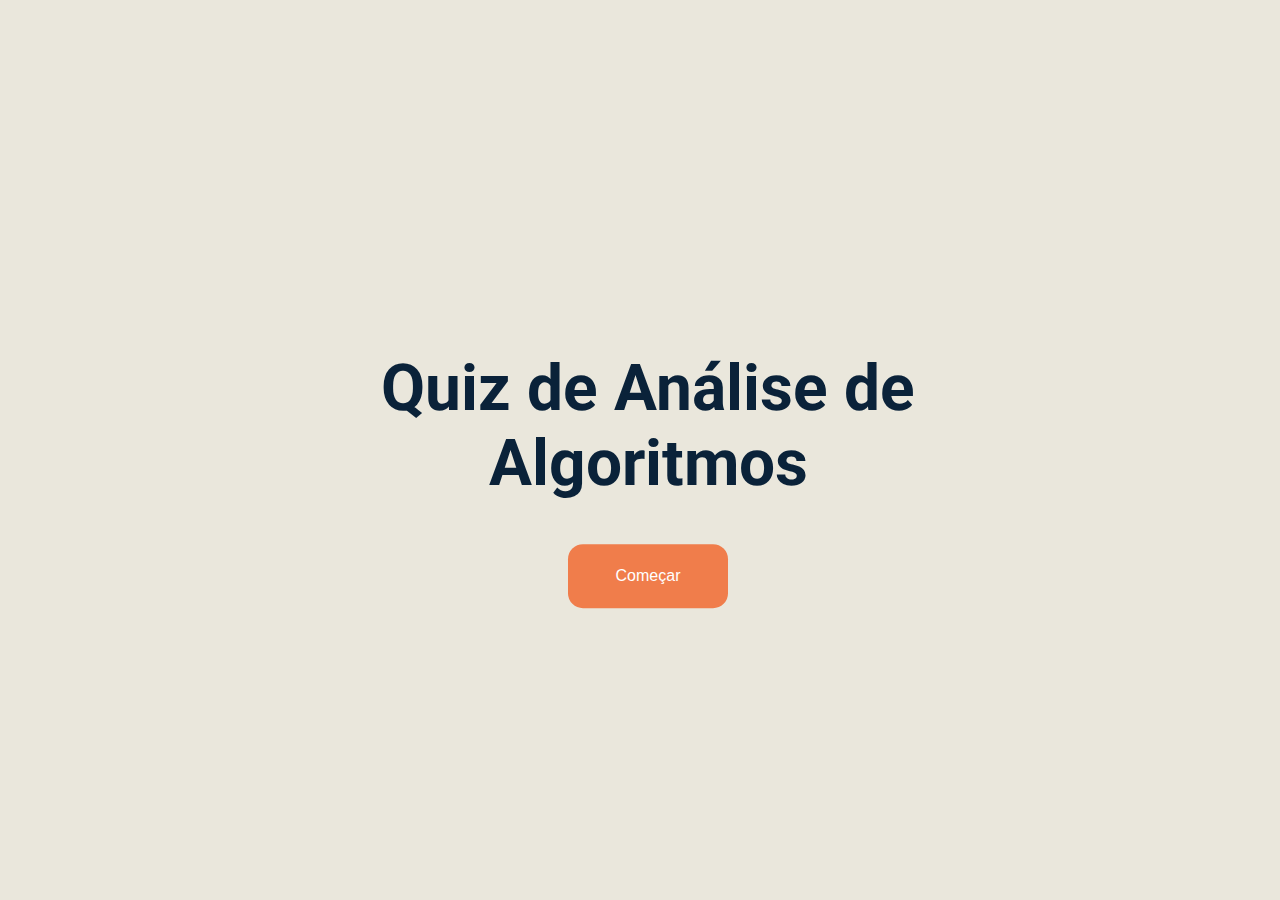
==== index.html @ 207ea1d4 "Projeto finalizado" ====
<!DOCTYPE html>
<html lang="pt-br">
<head>
    <meta charset="UTF-8">
    <meta http-equiv="X-UA-Compatible" content="IE=edge">
    <meta name="viewport" content="width=device-width, initial-scale=1.0">
    <title>Quiz Análise de Algoritmos</title>
    <link rel="stylesheet" href="styles.css">
    <link rel="preconnect" href="https://fonts.googleapis.com">
    <link rel="preconnect" href="https://fonts.gstatic.com" crossorigin>
    <link href="https://fonts.googleapis.com/css2?family=Roboto&display=swap" rel="stylesheet">
</head>
<body onload="localStorage.removeItem('pontuacao')">
    <h1>Quiz de Análise de Algoritmos</h1>
    <button onclick="window.location='./questao-1.html'">Começar</button>
</body>
</html>
---- styles.css ----
body{
    position: absolute;
    top: 50%;
    left: 50%;
    transform: translate(-50%, -50%);
    -ms-transform: translate(-50%, -50%); /* IE 9 */
    -webkit-transform: translate(-50%, -50%);
    text-align:center;
    font-family: 'Roboto', sans-serif;
    background-color: #eae7dc;
    color: #0A2239;
}

img{
    width: 20rem
}

button{
    width: 10rem;
    height: 4rem;
    background-color: #f07d4b; /* Green */
    border: none;
    color: white;
    text-align: center;
    text-decoration: none;
    font-size: 16px;
    border-radius: 15px;
}

button:disabled{
    background-color: #28965A;
}
.prosseguir{
    background-color: #00A7E1;
}
.botao-prosseguir{
    margin-top: 2rem;
    height: 5rem;
    
}

h1{
    font-size: 4rem;
}
h2{
    font-size: 3rem;
    color: #28965A;
}

p{
    font-size: 1.25rem;
}
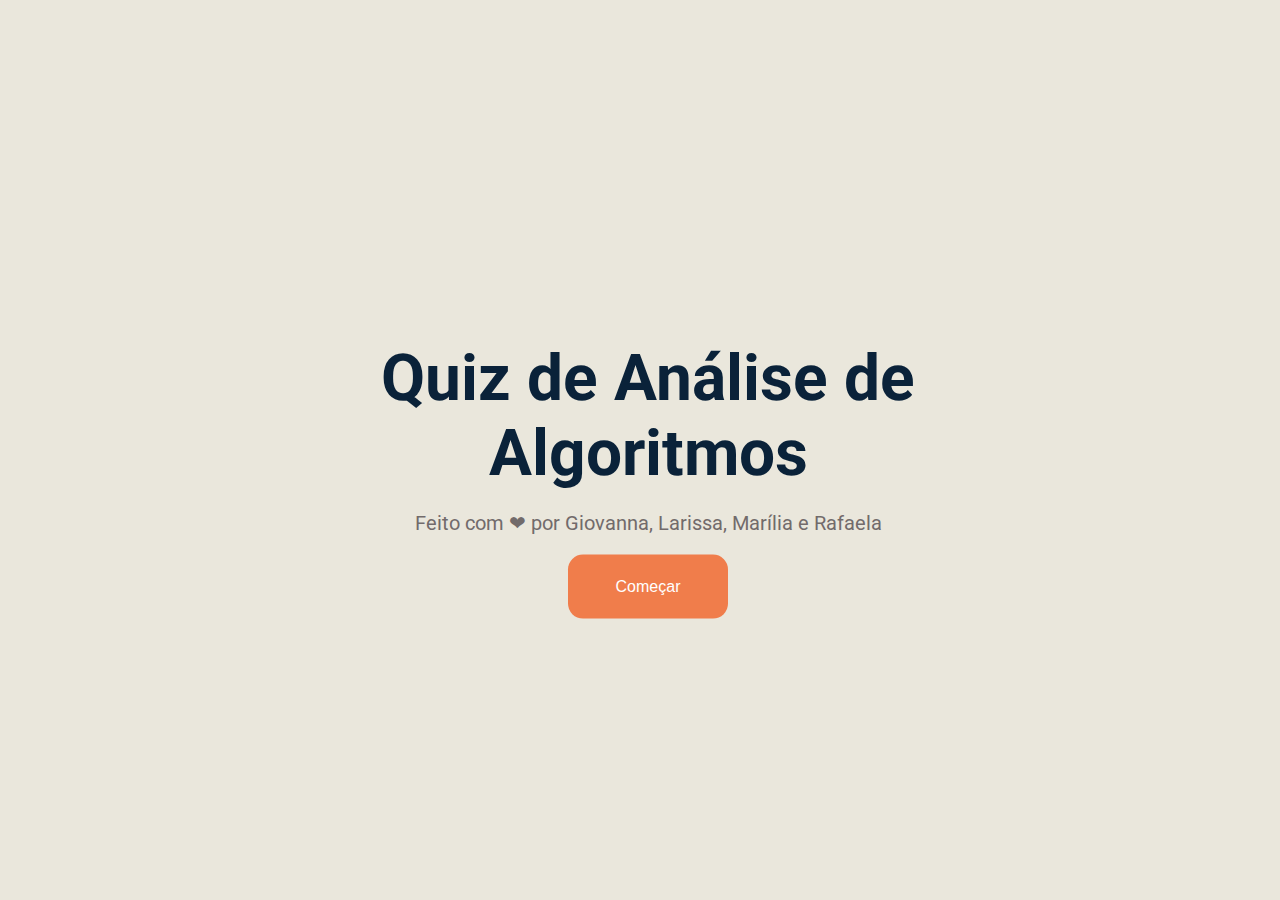
==== commit 12f09bee: "fix: last retouches" ====
--- a/index.html
+++ b/index.html
@@ -12,6 +12,7 @@
 </head>
 <body onload="localStorage.removeItem('pontuacao')">
     <h1>Quiz de Análise de Algoritmos</h1>
+    <p class="bem-vindo">Feito com ❤ por Giovanna, Larissa, Marília e Rafaela</p>
     <button onclick="window.location='./questao-1.html'">Começar</button>
 </body>
 </html>--- a/styles.css
+++ b/styles.css
@@ -26,6 +26,9 @@
     font-size: 16px;
     border-radius: 15px;
 }
+button:hover{
+    cursor: pointer;
+}
 
 button:disabled{
     background-color: #28965A;
@@ -41,6 +44,7 @@
 
 h1{
     font-size: 4rem;
+    margin-bottom: 1rem;
 }
 h2{
     font-size: 3rem;
@@ -49,4 +53,15 @@
 
 p{
     font-size: 1.25rem;
-}+    color: #726b6b;
+}
+
+.bem-vindo{
+    color: #726b6b;
+}
+
+.pontuacao{
+    margin-top: 0rem;
+    margin-bottom: 2rem;
+    font-size: 5rem;
+}
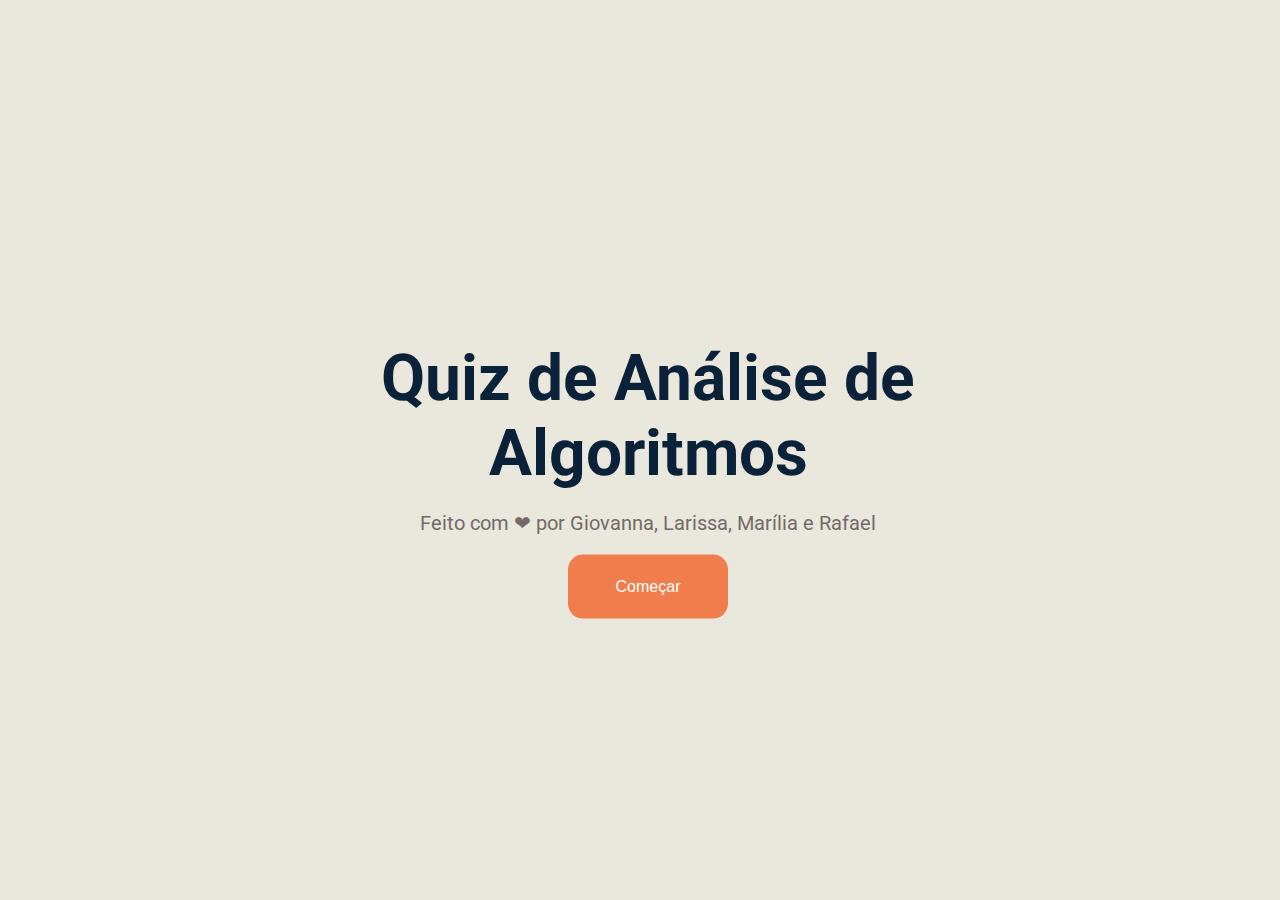
==== commit 2e0b7848: "fix: game rules" ====
--- a/index.html
+++ b/index.html
@@ -10,9 +10,9 @@
     <link rel="preconnect" href="https://fonts.gstatic.com" crossorigin>
     <link href="https://fonts.googleapis.com/css2?family=Roboto&display=swap" rel="stylesheet">
 </head>
-<body onload="localStorage.removeItem('pontuacao')">
+<body onload="localStorage.removeItem('pontuacao'); localStorage.removeItem('status');">
     <h1>Quiz de Análise de Algoritmos</h1>
-    <p class="bem-vindo">Feito com ❤ por Giovanna, Larissa, Marília e Rafaela</p>
+    <p class="bem-vindo">Feito com ❤ por Giovanna, Larissa, Marília e Rafael</p>
     <button onclick="window.location='./questao-1.html'">Começar</button>
 </body>
 </html>